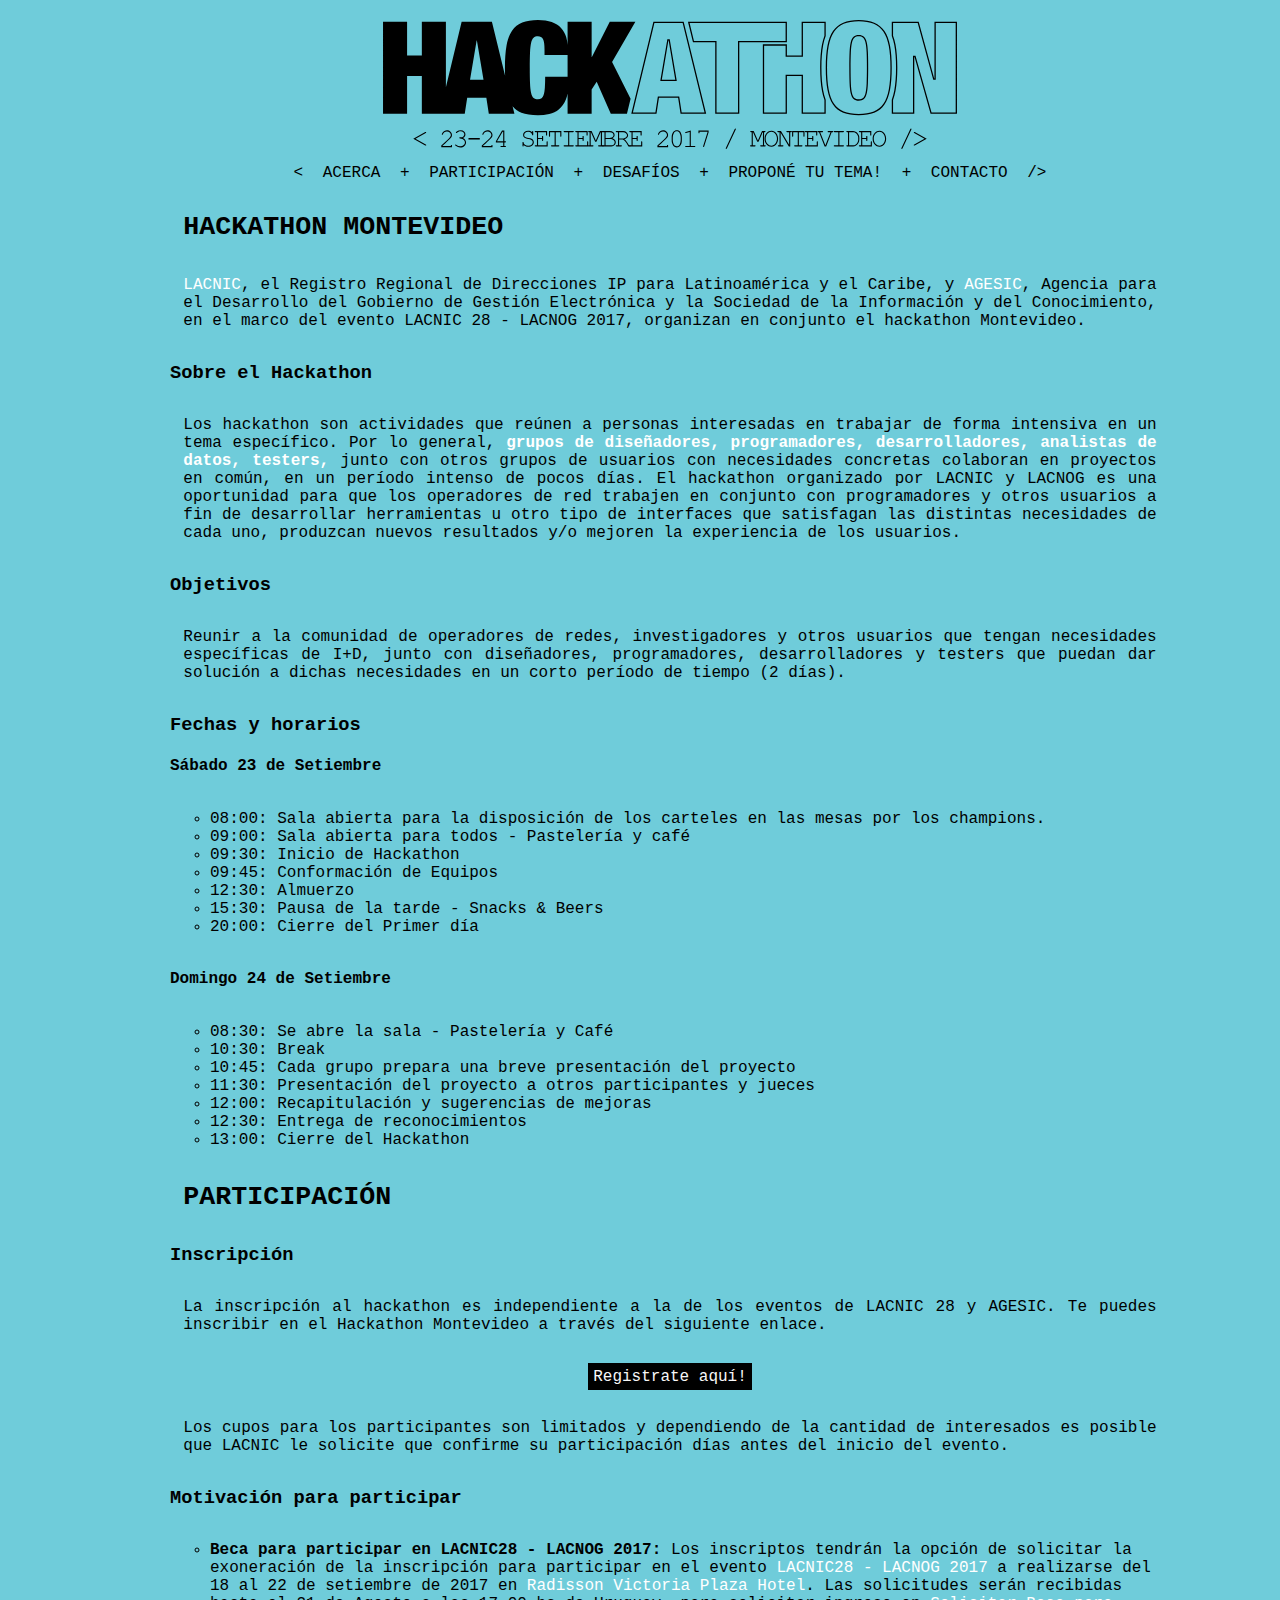
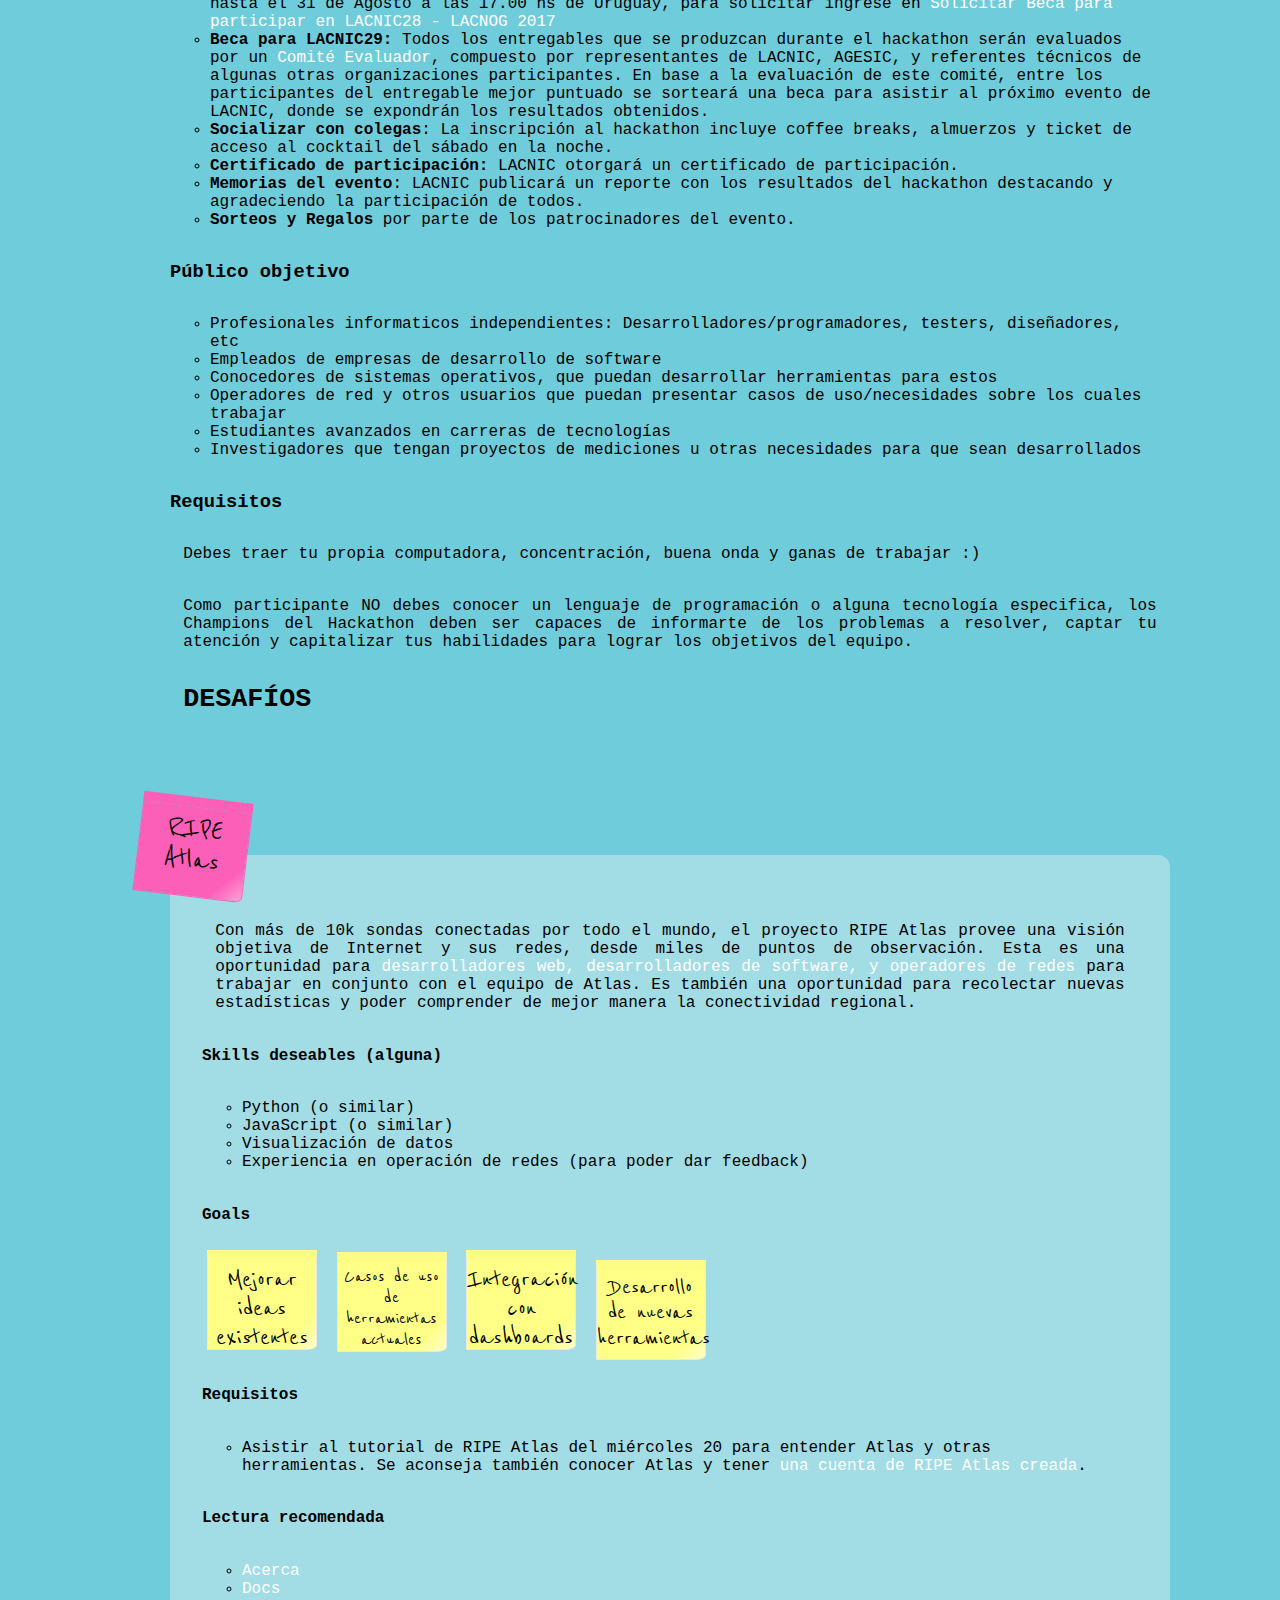
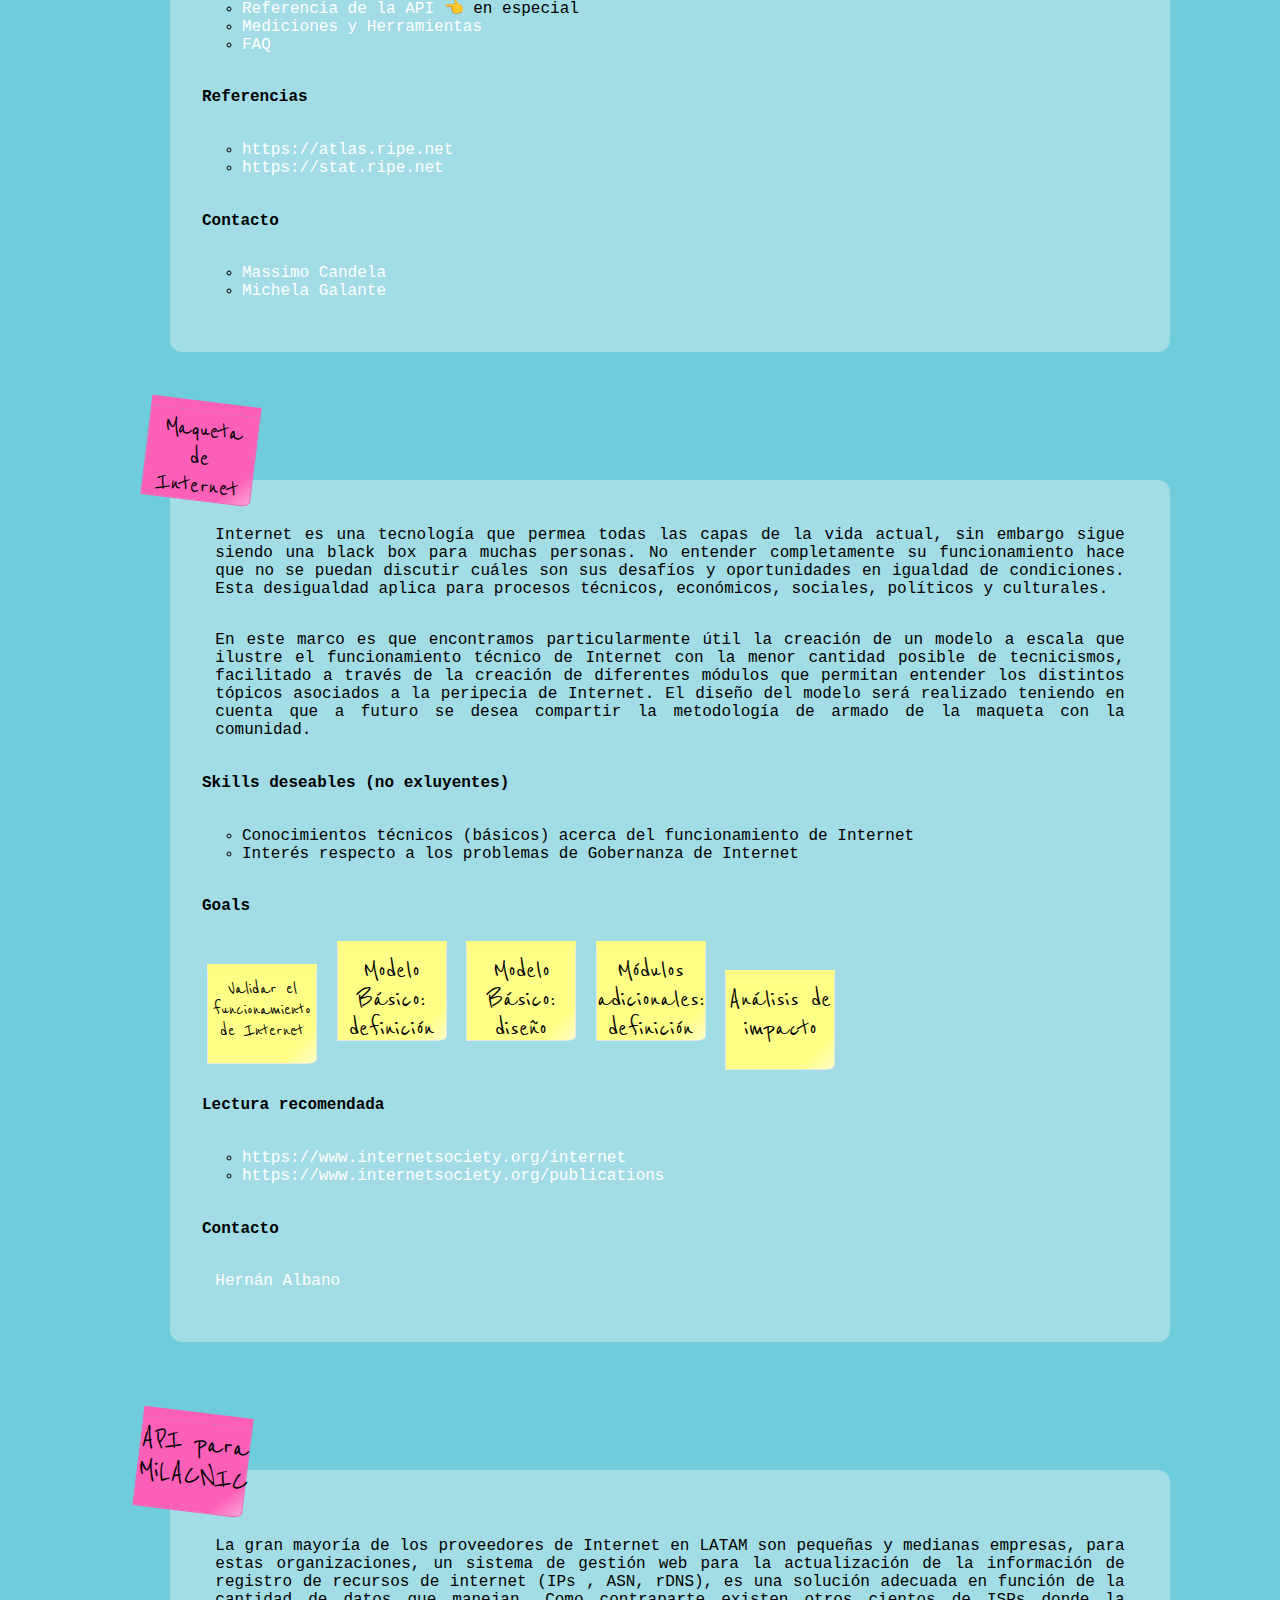
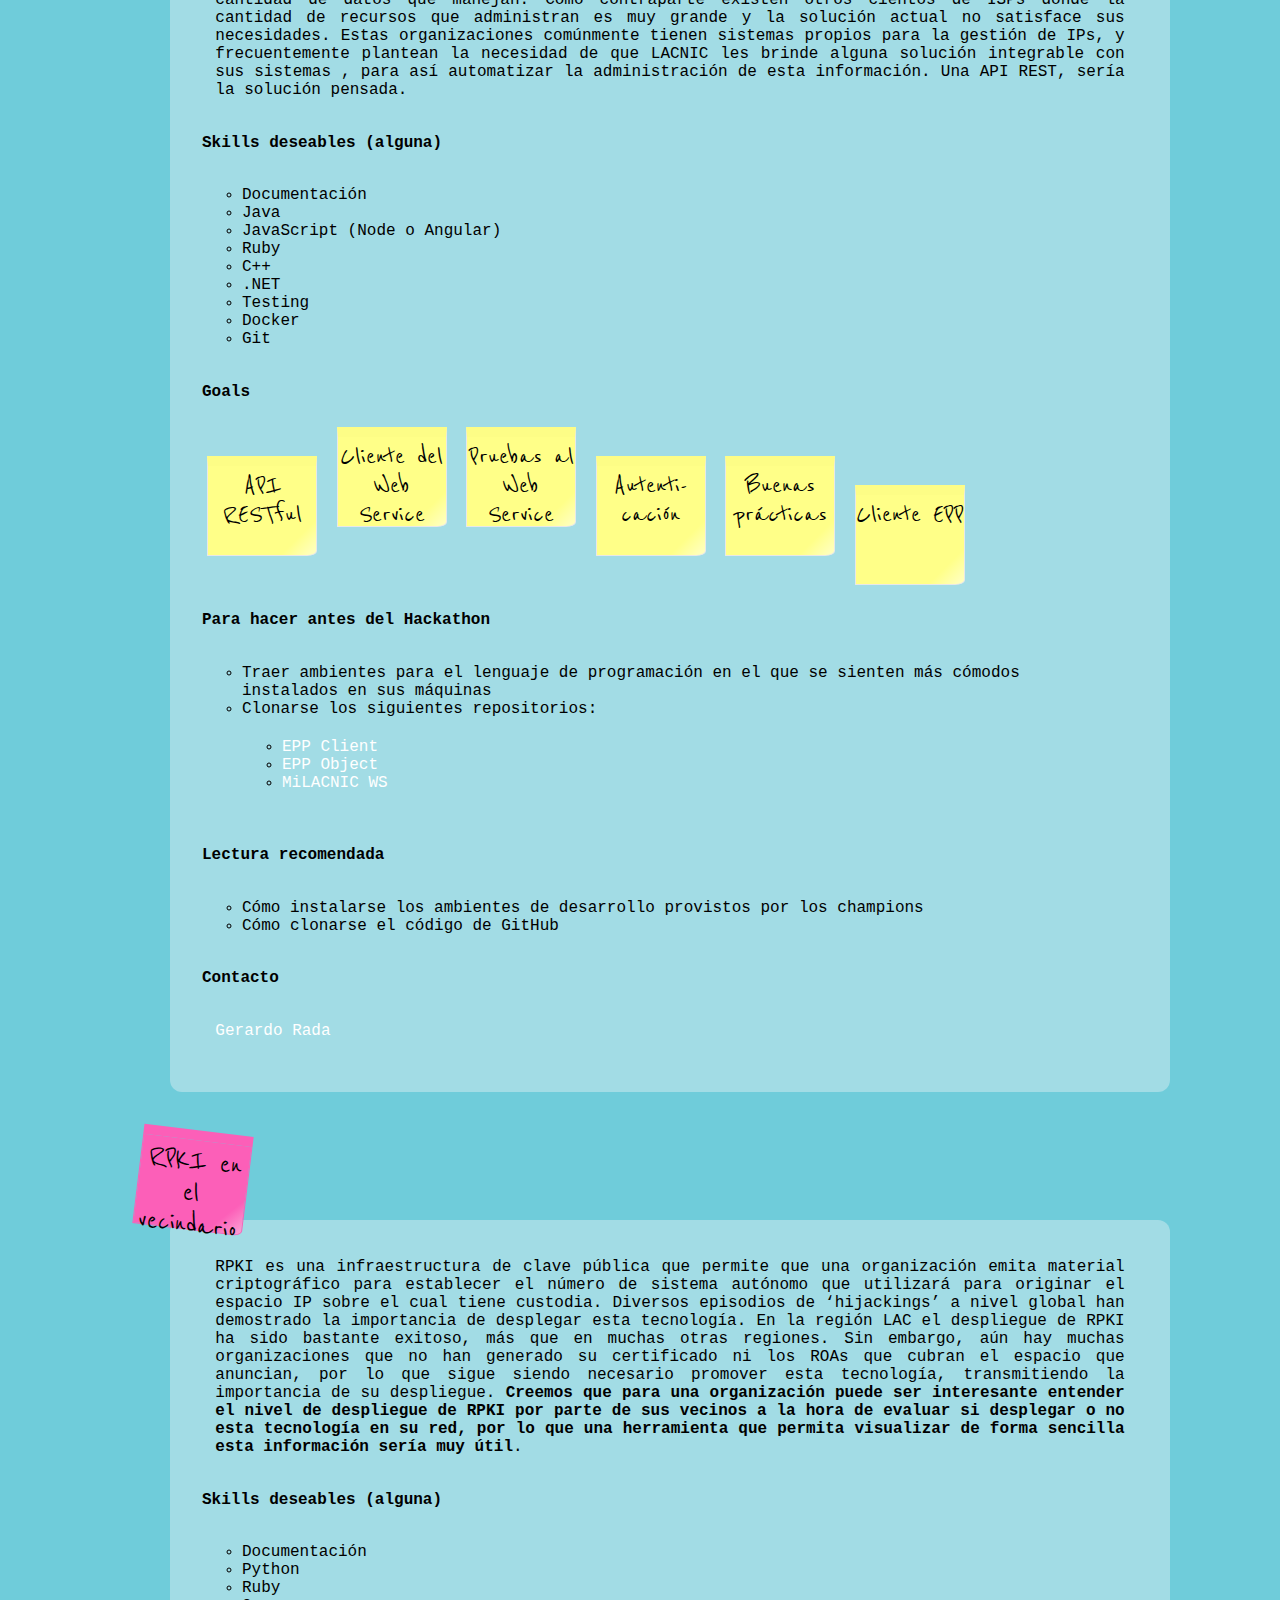
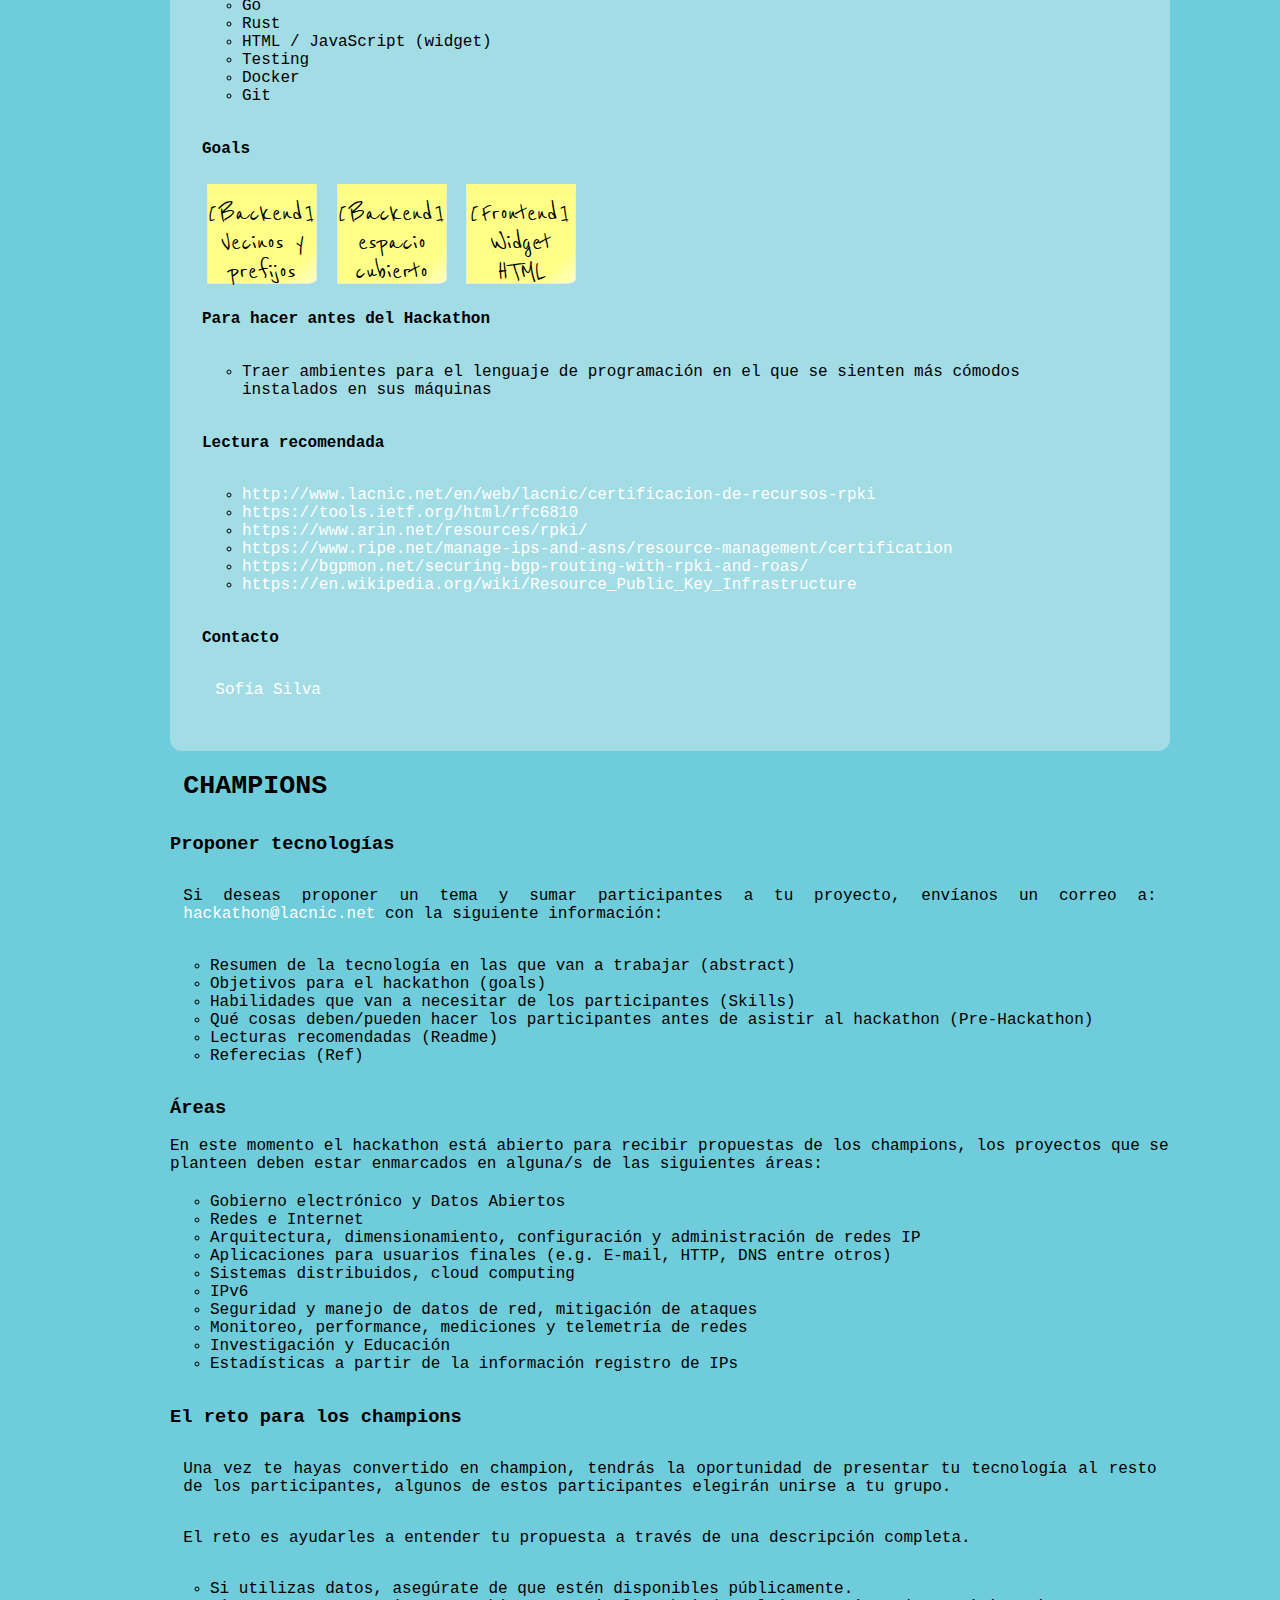
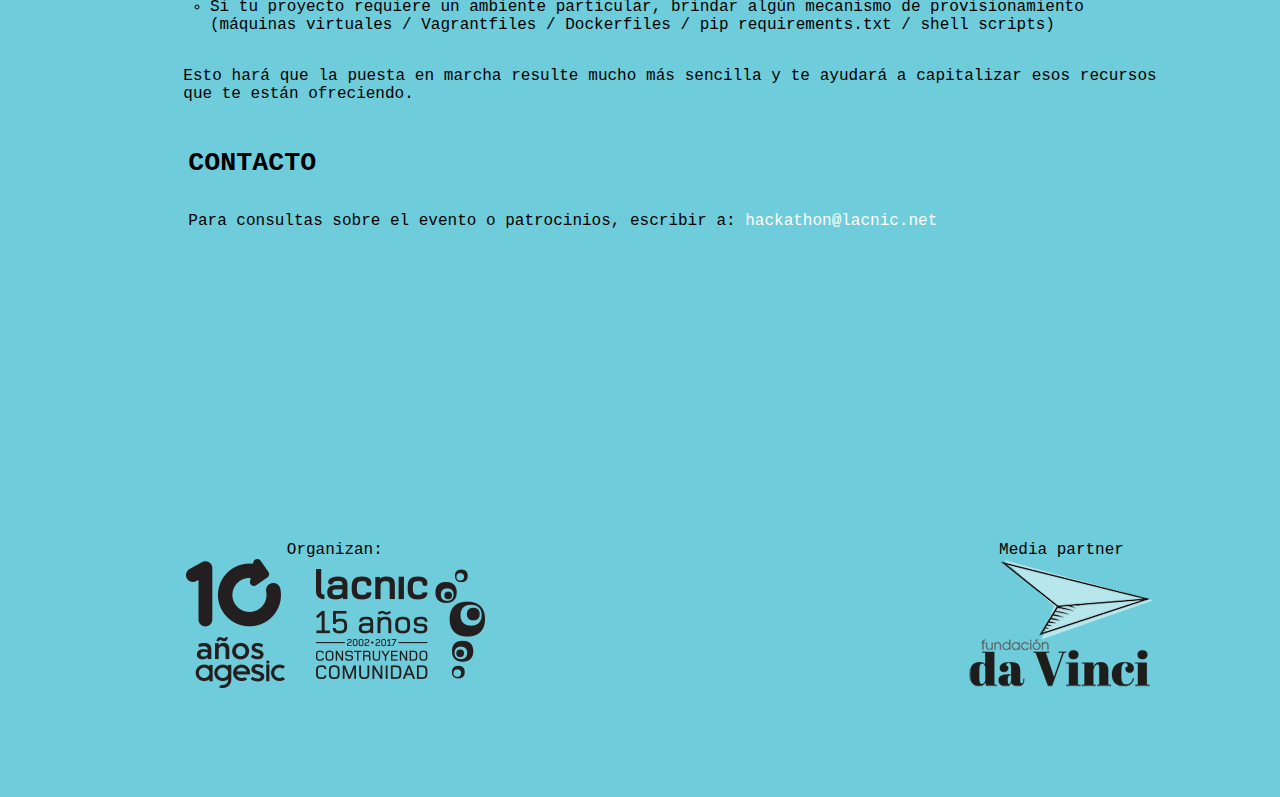
==== index.html @ 95595e92 "Initial commit" ====
<!doctype html>
<html>
<head>
<meta charset="UTF-8">
<title>&lt; HACKATHON - 23-24 Setiembre 2017, MONTEVIDEO &gt;</title>
<link type="image/png" href="img/favicon.png" rel="shortcut icon">
<meta name="viewport" content="width=device-width; initial-scale=1.0;" />
<meta http-equiv="Refresh" content="0;URL=es/index.html">
<link href="css/hackathon.css" rel="stylesheet" type="text/css">
</head>

<body>
	<div id="master">
    	<div style="height:100px; width:100%;"></div>
    	<div id="header">
			<div id="logo"><img src="img/hackathon-logo.svg" width="620" title="&lt; HACKATHON - 23-24 Setiembre 2017, MONTEVIDEO &gt;"></div>
        </div>
        <div id="content">
			<div id="section"><p style="text-align:center;">&lt;loading&gt;...&lt;/loading&gt;</p></div>
        </div>
    </div>

		<script>
		  (function(i,s,o,g,r,a,m){i['GoogleAnalyticsObject']=r;i[r]=i[r]||function(){
		  (i[r].q=i[r].q||[]).push(arguments)},i[r].l=1*new Date();a=s.createElement(o),
		  m=s.getElementsByTagName(o)[0];a.async=1;a.src=g;m.parentNode.insertBefore(a,m)
		  })(window,document,'script','https://www.google-analytics.com/analytics.js','ga');

		  ga('create', 'UA-101863654-5', 'auto');
		  ga('send', 'pageview');
	</script>
</body>
</html>
---- css/hackathon.css ----
@charset "UTF-8";

/* HACKATHON - LACNIC, AGESIC 2017 */

#nota {
  color: #000;
  font-family: "Courier New", Courier, monospace;
  font-size: 12pt;
  text-align: center;
  margin: 150px auto;
  padding: 50px 0;
  width: 100%;
}


/* index raíz, redirige a ES */

body {
  margin: 0;
  margin-left: 30px;
  padding: 0;
  width: 100%;
  height: 100%;
  background-color: #6fccda;
  font-family: "Courier New", Courier, monospace;
}

* {
  box-sizing: border-box;
}


/*-- esqueleto --*/

#master {
  width: 100%;
  height: 100%;
  padding: 0;
  margin: 0;
}

#header {
  max-width: 1000px;
  margin: 0 auto;
  padding: 0;
}

#lang {
  width: 100%;
  margin: 0;
  padding: 10px 0;
  text-align: right;
  font-size: 16pt;
}

#lang a {
  color: #000;
  text-decoration: none;
  text-transform: uppercase;
  padding: 5px;
  margin: 0 5px;
}

#lang a:hover {
  color: #f7f7f7;
  background-color: #000;
  text-decoration: none;
}

#logo {
  width: 100%;
  margin: 0;
  padding: 0;
  text-align: center;
}

#logo img {
  width: 100%;
  max-width: 600px;
  height: auto;
  margin: 0;
  padding: 0 10pt;
}

#menu {
  width: 100%;
  margin: 0;
  padding: 10px 0;
  text-align: center;
}

#menu a {
  color: #000;
  text-decoration: none;
  text-transform: uppercase;
  margin: 0 5px;
  padding: 5px;
  font-size: 12pt;
  font-weight: normal;
}

#menu a:hover {
  color: #f7f7f7;
  background-color: #000;
  text-decoration: none;
}

#content {
  max-width: 1000px;
  margin: 0 auto;
  padding: 0;
}

#section {
  width: 100%;
  margin: 0;
  padding: 5px;
}

#footer {
  max-width: 1000px;
  height: 300px;
  margin: 0 auto;
  padding: 0 0 50pt 0;
}

#footcontent {
  width: 100%;
  margin: 0;
  padding: 5px;
  text-align: center;
}

#footcontent img {
  margin: 0 10px;
}

#map {
  padding: 10pt;
}

#footcontent div {}


/*-- textos --*/

h2 {
  font-weight: bold;
  font-size: 20pt;
  color: #000;
  padding: 10pt;
  margin: 5pt 0;
  text-align: left;
  text-transform: uppercase;
}

p {
  font-weight: normal;
  font-size: 12pt;
  color: #000;
  padding: 10pt;
  margin: 5pt 0;
  text-align: justify;
}

ol, ul {
  font-weight: normal;
  font-size: 12pt;
  color: #000;
  padding: 10pt 10pt 10pt 30pt;
  margin: 5pt 0;
  text-align: left;
  list-style: circle;
}

a {
  color: #fff;
  text-decoration: none;
}

a:hover {
  color: #f7f7f7;
  text-decoration: underline;
}

a:visited {
  color: #f1f1f1;
  text-decoration: none;
}

#tabla {
  width: 100%;
  padding: 0;
  margin: 10px 0;
  white-space-collapse: collapse;
}

#tabla th, #tabla td {
  vertical-align: middle;
  padding: 3pt 5pt;
  border: 1pt solid #000;
}

#tabla th {
  background-color: #000;
  color: #fff;
}

#tabla tr:nth-child(odd) {
  background-color: rgba(255, 255, 255, .25);
}

a.active {
  color: #f7f7f7;
  background-color: #000;
  text-decoration: none;
  padding:.3em;
}


/*Post It*/

.postit {
  line-height: 1;
  text-align: center;
  width: 110px;
  margin: 5px;
  min-height: 100px;
  max-height: 100px;
  padding-top: 5px;
  position: relative;
  border: 1px solid #E8E8E8;
  border-top: 10px solid #fdfd86;
  border-bottom-right-radius: 10px 5px;
  display: inline-block;
  background: #ffff88;
  /* Old browsers */
  background: -moz-linear-gradient(-45deg, #ffff88 81%, #ffff88 82%, #ffff88 82%, #ffffc6 100%);
  /* FF3.6+ */
  background: -webkit-gradient(linear, left top, right bottom, color-stop(81%, #ffff88), color-stop(82%, #ffff88), color-stop(82%, #ffff88), color-stop(100%, #ffffc6));
  /* Chrome,Safari4+ */
  background: -webkit-linear-gradient(-45deg, #ffff88 81%, #ffff88 82%, #ffff88 82%, #ffffc6 100%);
  /* Chrome10+,Safari5.1+ */
  background: -o-linear-gradient(-45deg, #ffff88 81%, #ffff88 82%, #ffff88 82%, #ffffc6 100%);
  /* Opera 11.10+ */
  background: -ms-linear-gradient(-45deg, #ffff88 81%, #ffff88 82%, #ffff88 82%, #ffffc6 100%);
  /* IE10+ */
  background: linear-gradient(135deg, #ffff88 81%, #ffff88 82%, #ffff88 82%, #ffffc6 100%);
  /* W3C */
  filter: progid:DXImageTransform.Microsoft.gradient( startColorstr='#ffff88', endColorstr='#ffffc6', GradientType=1);
  /* IE6-9 fallback on horizontal gradient */
  font-family: 'Reenie Beanie', cursive;
  font-size: 1.8em;
  text-align: center;
}

.postit:after {
  content: "";
  position: absolute;
  z-index: -1;
  right: -0px;
  bottom: 20px;
  width: 100px;
  height: 25px;
  background: rgba(0, 0, 0, 0.2);
  box-shadow: 2px 15px 5px rgba(0, 0, 0, 0.40);
  -moz-transform: matrix(-1, -0.1, 0, 1, 0, 0);
  -webkit-transform: matrix(-1, -0.1, 0, 1, 0, 0);
  -o-transform: matrix(-1, -0.1, 0, 1, 0, 0);
  -ms-transform: matrix(-1, -0.1, 0, 1, 0, 0);
  transform: matrix(-1, -0.1, 0, 1, 0, 0);
}

.challenge-section {
  background-color: #A2DCE5;
  padding-left: 2em;
  padding-right: 2em;
  padding-bottom: 2em;
  margin-top: 8em;
  border-radius: 12px;
}

.challenge {
  line-height: 1;
  text-align: center;
  width: 110px;
  margin: 5px;
  min-height: 100px;
  max-height: 100px;
  padding-top: 5px;
  position: relative;
  border: 1px solid #FC5FB8;
  border-top: 10px solid #FC5FB8;
  border-bottom-right-radius: 10px 5px;
  display: inline-block;
  background: #fd4db0;
  /* Old browsers */
  background: -moz-linear-gradient(-45deg, #FC5FB8 81%, #FC5FB8 82%, #FC5FB8 82%, #FCA4D6 100%);
  /* FF3.6+ */
    background: -webkit-gradient(linear, left top, right bottom, color-stop(81%, #FC5FB8), color-stop(82%, #FC5FB8), color-stop(82%, #FC5FB8), color-stop(100%, #FCA4D6));
  /* Chrome,Safari4+ */
                            background: -webkit-linear-gradient(-45deg, # 81%, #FC5FB8 82%, #FC5FB8 82%, #FCA4D6 100%);
  /* Chrome10+,Safari5.1+ */
  background: -o-linear-gradient(-45deg, #FC5FB8 81%, #FC5FB8 82%, #FC5FB8 82%, #FCA4D6 100%);
  /* Opera 11.10+ */
  background: -ms-linear-gradient(-45deg, #FC5FB8 81%, #FC5FB8 82%, #FC5FB8 82%, #FCA4D6 100%);
  /* IE10+ */
  background: linear-gradient(135deg, #FC5FB8 81%, #FC5FB8 82%, #FC5FB8 82%, #FCA4D6 100%);
  /* W3C */
  filter: progid:DXImageTransform.Microsoft.gradient( startColorstr='#FC5FB8', endColorstr='#FCA4D6', GradientType=1);
  /* IE6-9 fallback on horizontal gradient */
  font-family: 'Reenie Beanie', cursive;
  font-size: 2em;
  text-align: center;


  margin-left:-2em;
  margin-top:-120px;


  -ms-transform: rotate(7deg);
  /* IE 9 */
  -webkit-transform: rotate(7deg);
  /* Chrome, Safari, Opera */
  transform: rotate(7deg);
}
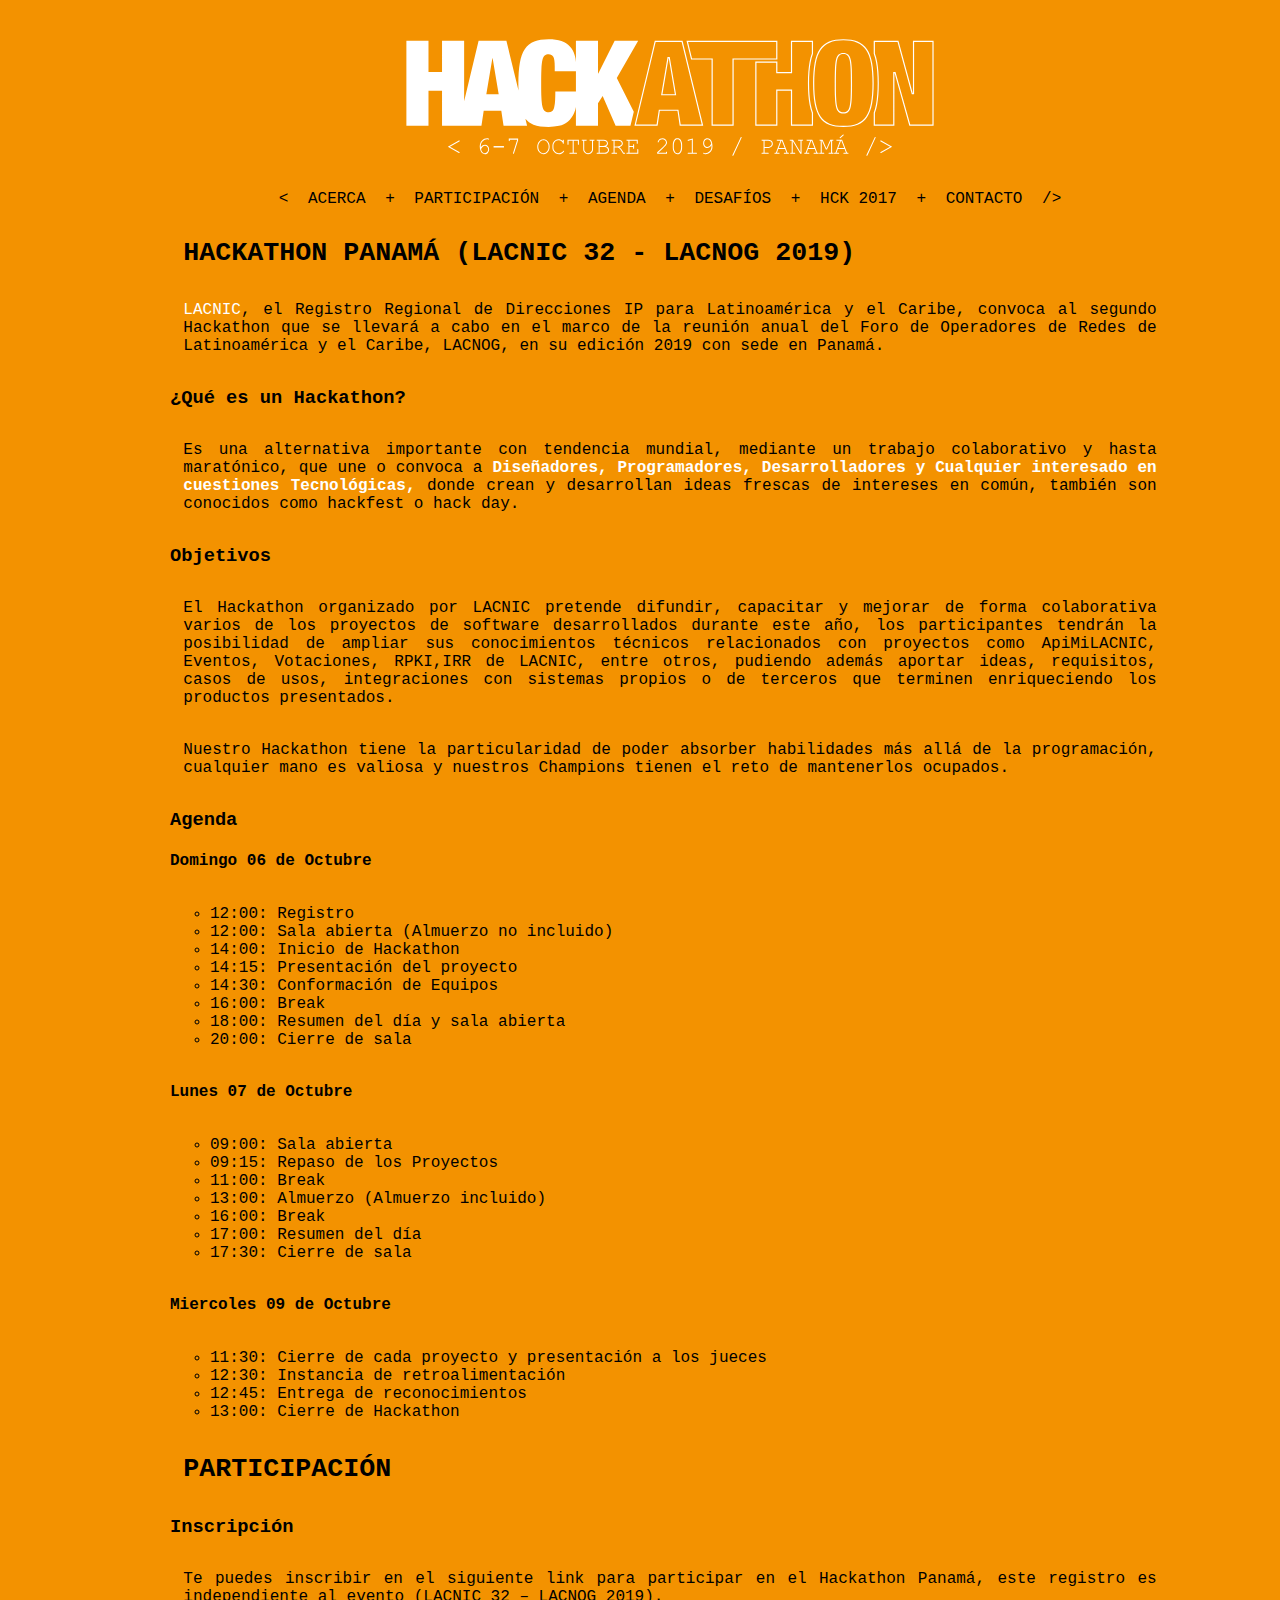
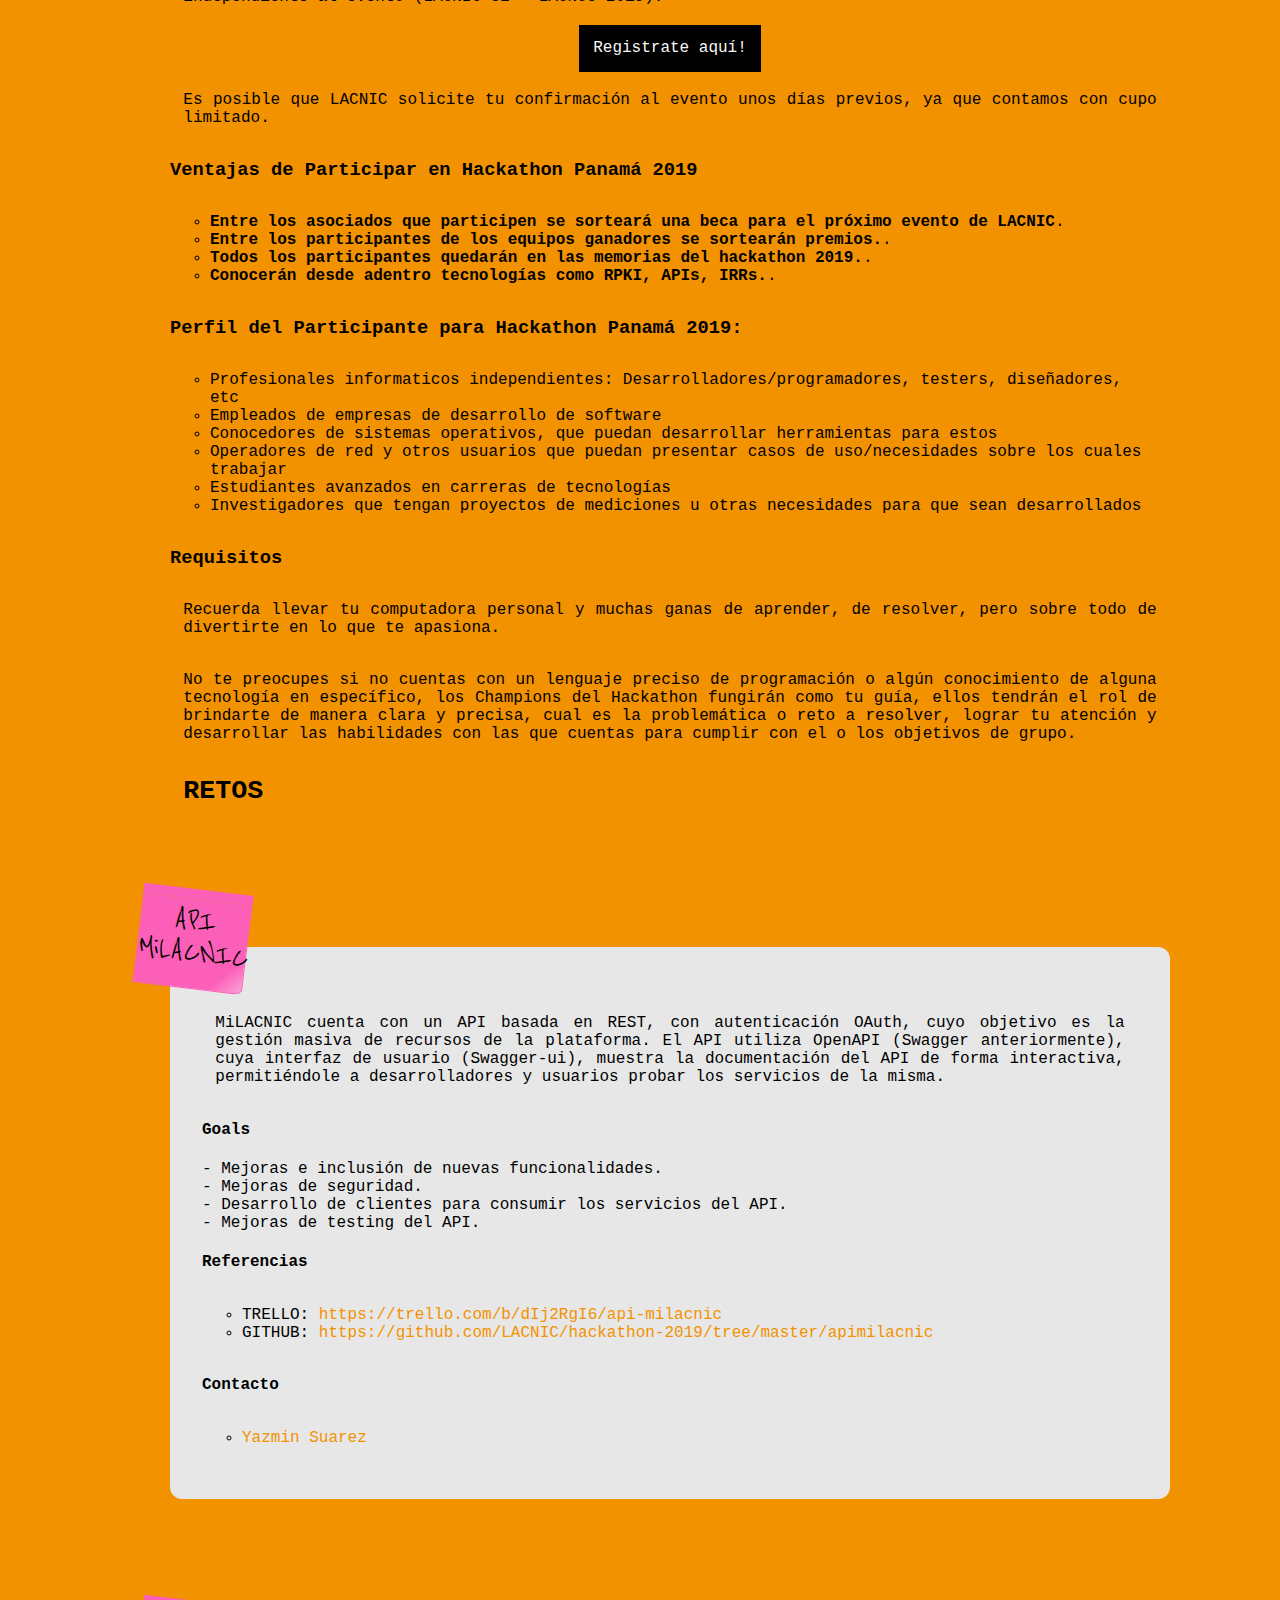
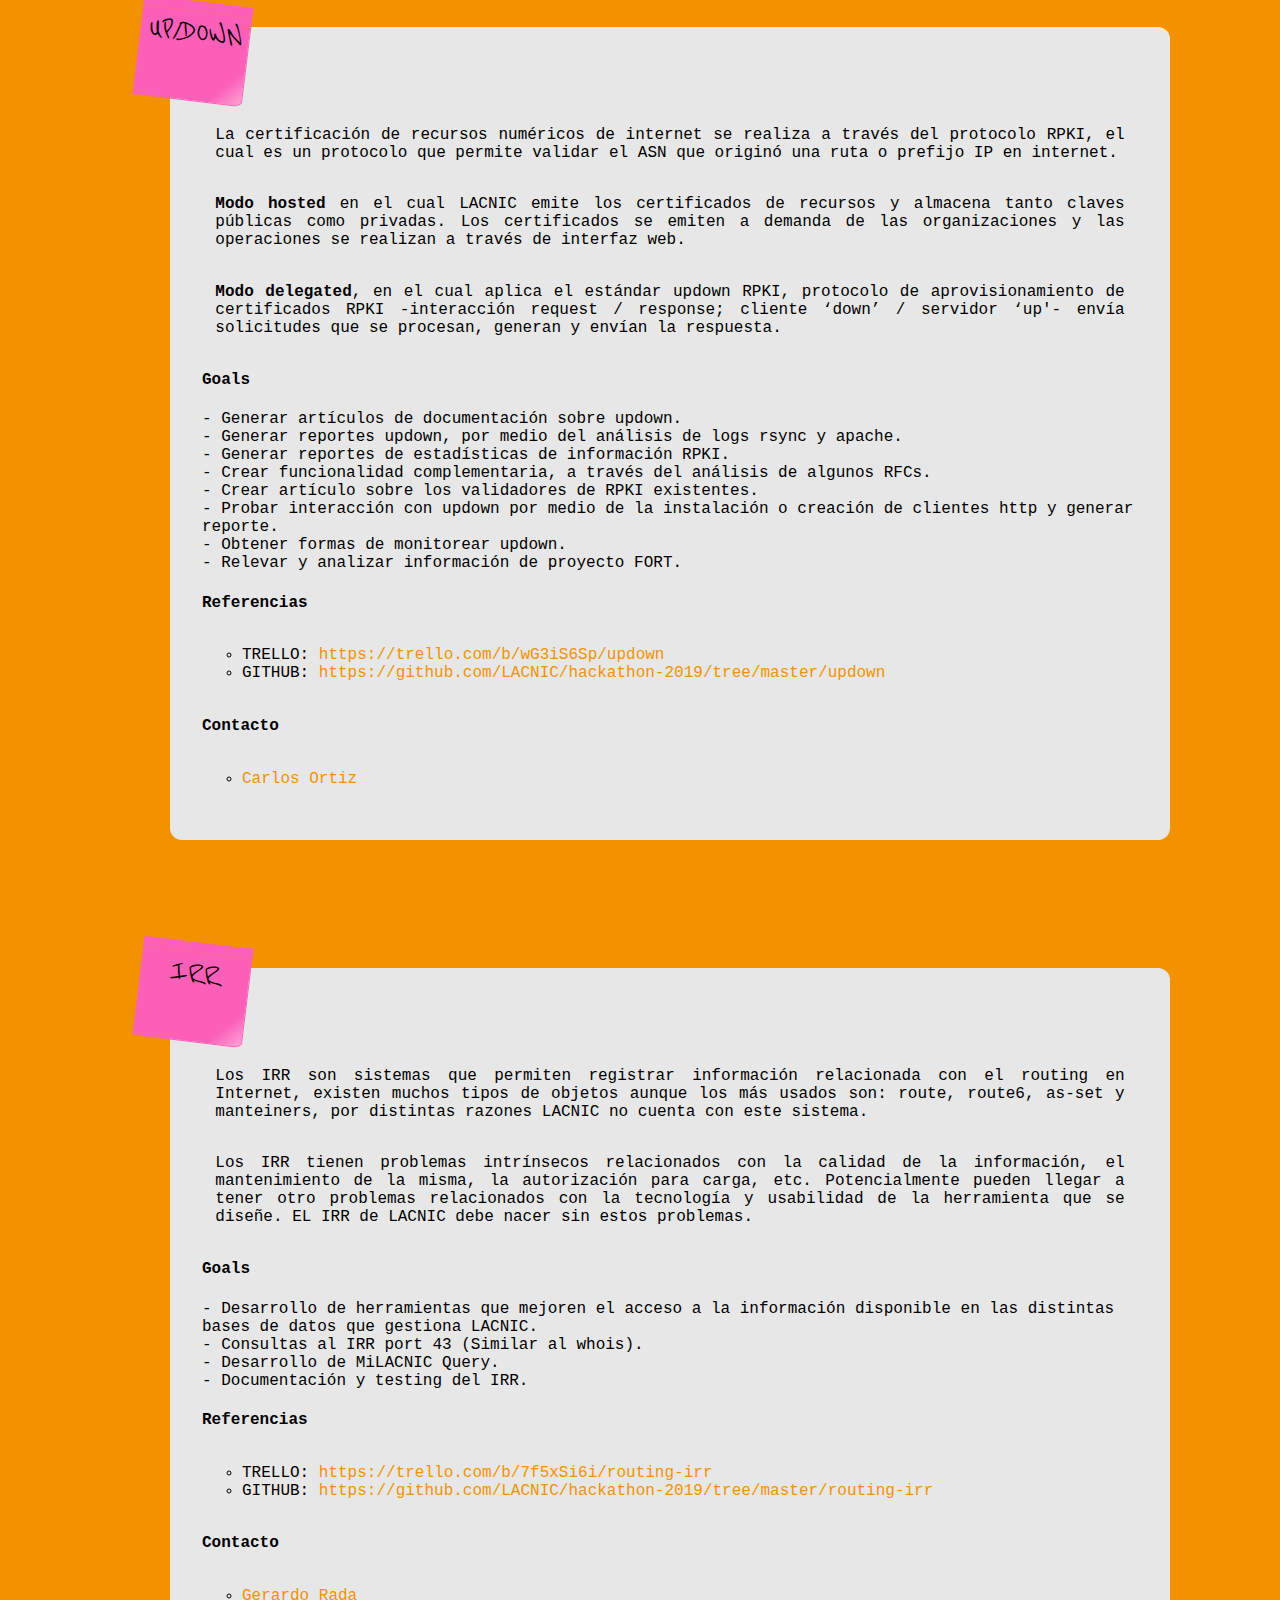
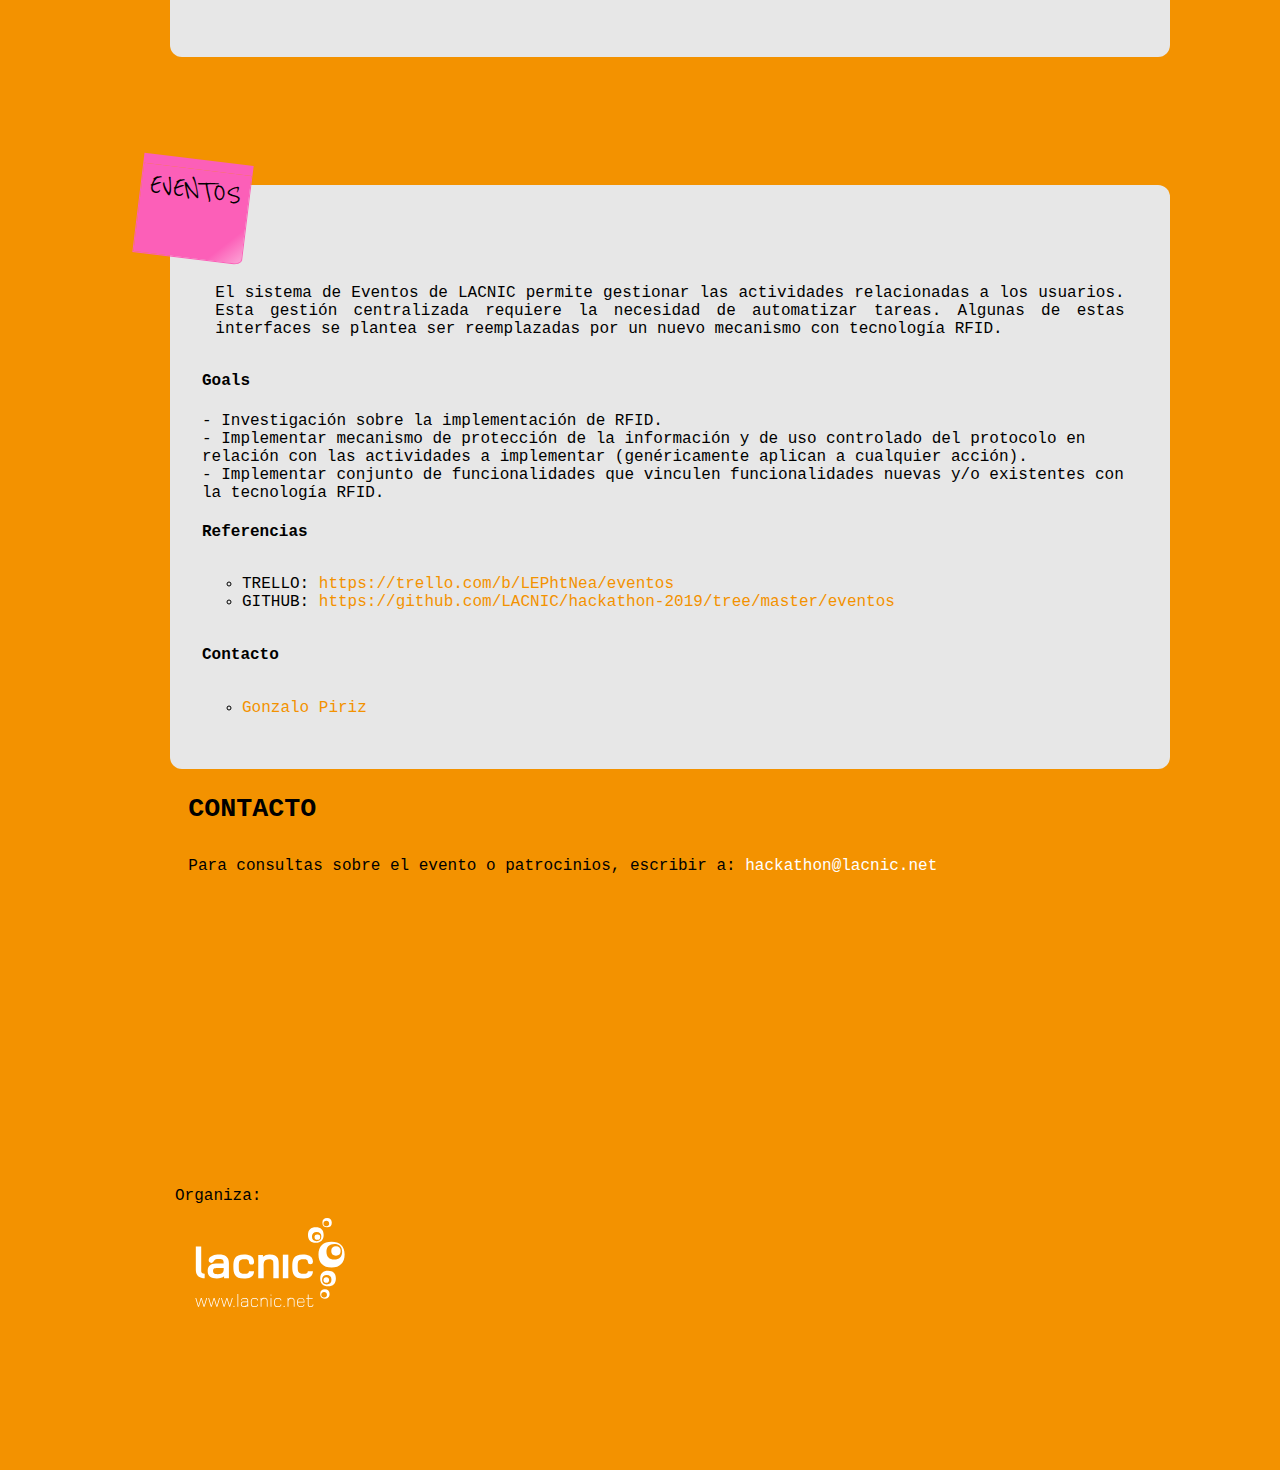
==== commit aa31ba88: "Agregue Track de google analytics" ====
--- a/index.html
+++ b/index.html
@@ -7,6 +7,15 @@
 <meta name="viewport" content="width=device-width; initial-scale=1.0;" />
 <meta http-equiv="Refresh" content="0;URL=es/index.html">
 <link href="css/hackathon.css" rel="stylesheet" type="text/css">
+<!-- Global site tag (gtag.js) - Google Analytics -->
+<script async src="https://www.googletagmanager.com/gtag/js?id=G-R50QWVVV7K"></script>
+<script>
+  window.dataLayer = window.dataLayer || [];
+  function gtag(){dataLayer.push(arguments);}
+  gtag('js', new Date());
+
+  gtag('config', 'G-R50QWVVV7K');
+</script>
 </head>
 
 <body>
--- a/css/hackathon.css
+++ b/css/hackathon.css
@@ -1,6 +1,6 @@
 @charset "UTF-8";
 
-/* HACKATHON - LACNIC, AGESIC 2017 */
+/* HACKATHON - LACNIC 2019 */
 
 #nota {
   color: #000;
@@ -21,7 +21,7 @@
   padding: 0;
   width: 100%;
   height: 100%;
-  background-color: #6fccda;
+  background-color: #f39200;
   font-family: "Courier New", Courier, monospace;
 }
 
@@ -174,19 +174,35 @@
 }
 
 a {
-  color: #fff;
+  color: #FFF;
   text-decoration: none;
 }
 
 a:hover {
-  color: #f7f7f7;
+  color: #454545;
   text-decoration: underline;
 }
 
 a:visited {
-  color: #f1f1f1;
-  text-decoration: none;
-}
+    color: #767676;
+    text-decoration: none;
+}
+
+.challenge-section a {
+  color: #F39200;
+  text-decoration: none;
+}
+
+.challenge-section a:hover {
+  color: #454545;
+  text-decoration: underline;
+}
+
+.challenge-section a:visited {
+    color: #767676;
+    text-decoration: none;
+}
+
 
 #tabla {
   width: 100%;
@@ -214,7 +230,7 @@
   color: #f7f7f7;
   background-color: #000;
   text-decoration: none;
-  padding:.3em;
+  padding:.9em;
 }
 
 
@@ -272,7 +288,7 @@
 }
 
 .challenge-section {
-  background-color: #A2DCE5;
+  background-color: #E7E7E7;
   padding-left: 2em;
   padding-right: 2em;
   padding-bottom: 2em;
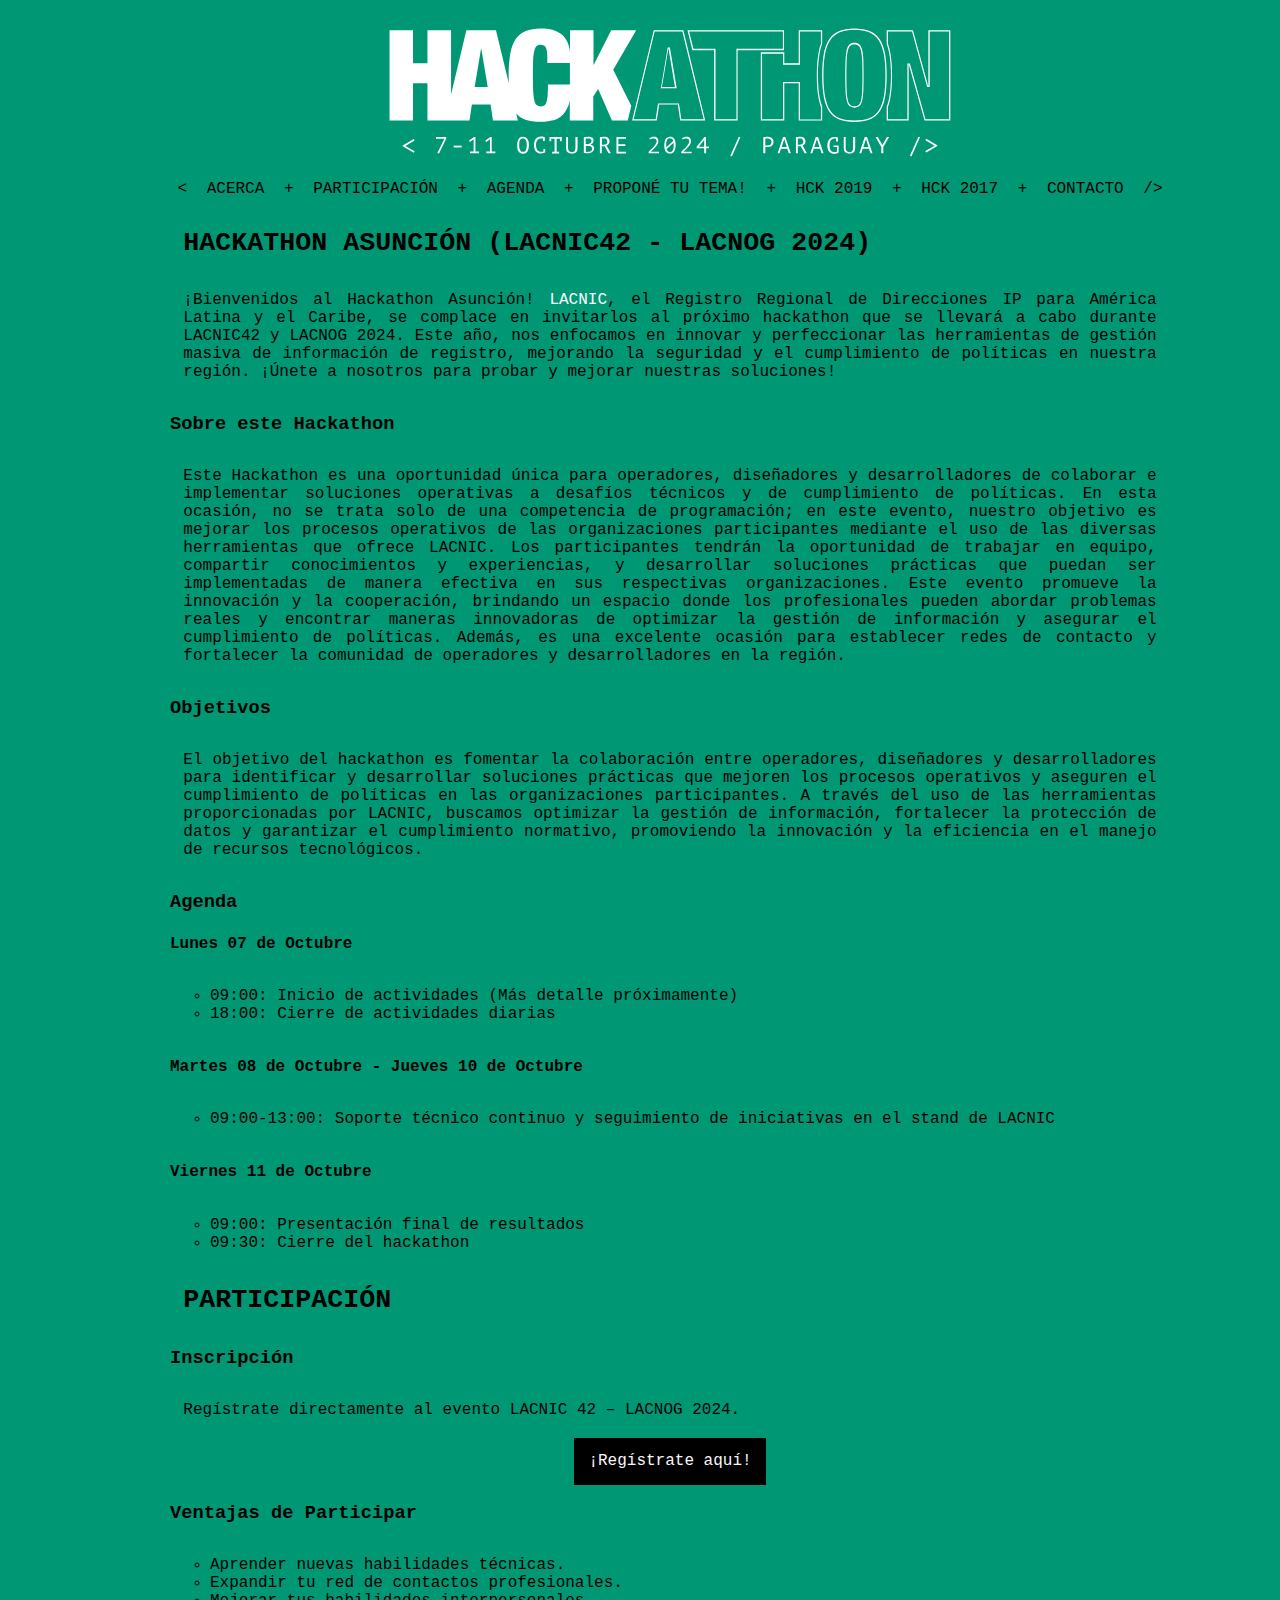
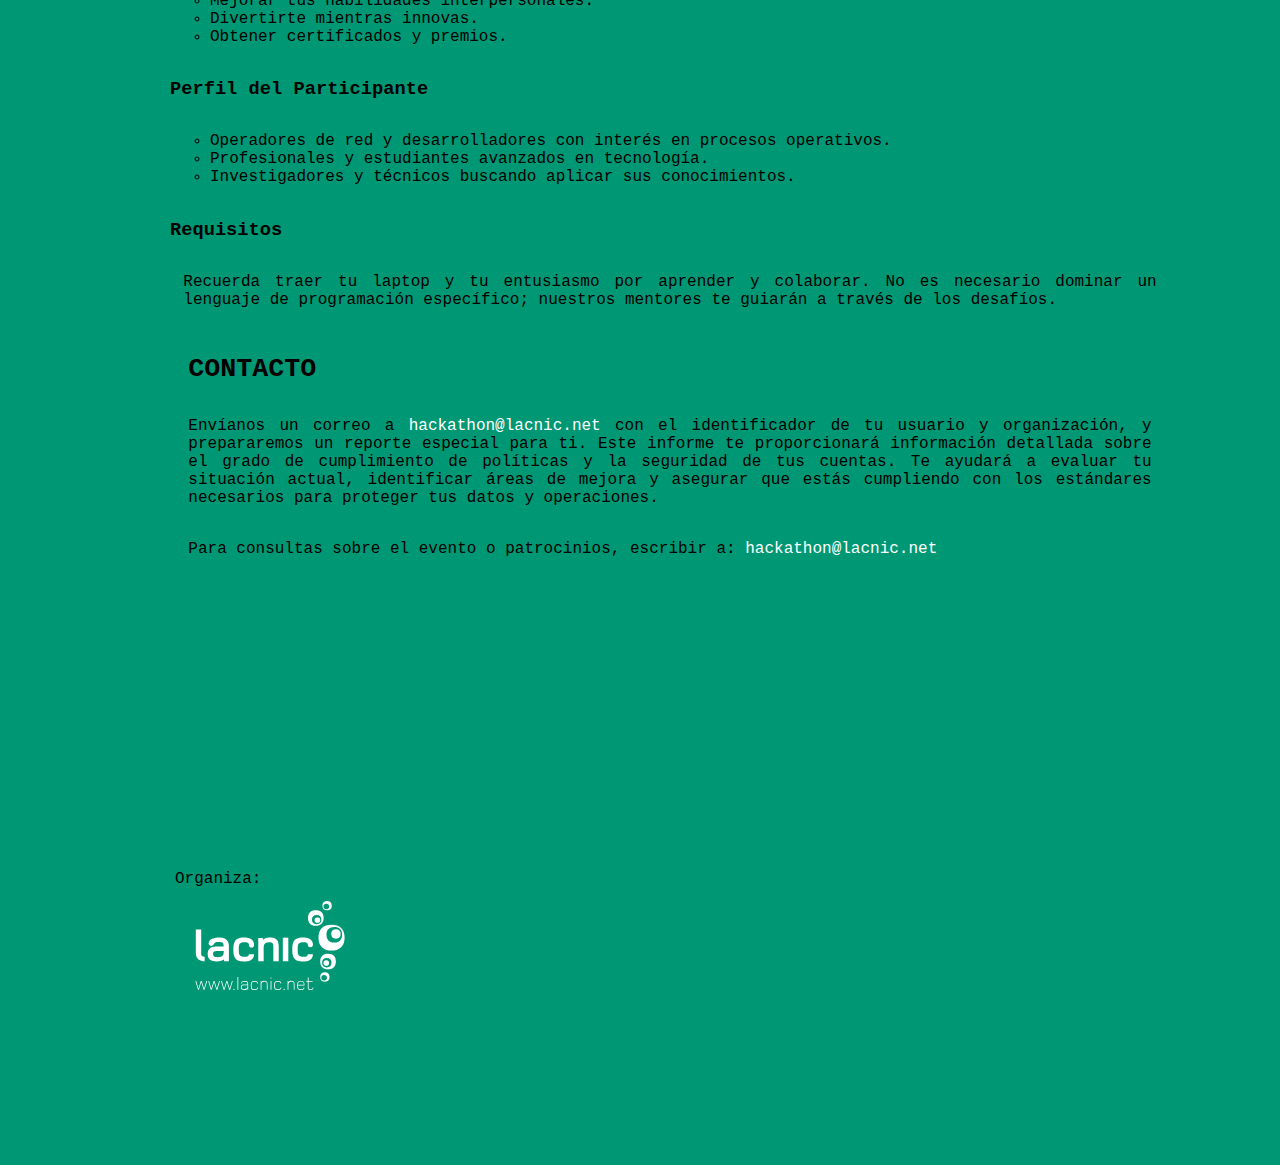
==== commit 92dc350e: "no message" ====
--- a/index.html
+++ b/index.html
@@ -1,42 +1,11 @@
-<!doctype html>
-<html>
+<!DOCTYPE html>
+<html lang="en">
 <head>
-<meta charset="UTF-8">
-<title>&lt; HACKATHON - 23-24 Setiembre 2017, MONTEVIDEO &gt;</title>
-<link type="image/png" href="img/favicon.png" rel="shortcut icon">
-<meta name="viewport" content="width=device-width; initial-scale=1.0;" />
-<meta http-equiv="Refresh" content="0;URL=es/index.html">
-<link href="css/hackathon.css" rel="stylesheet" type="text/css">
-<!-- Global site tag (gtag.js) - Google Analytics -->
-<script async src="https://www.googletagmanager.com/gtag/js?id=G-R50QWVVV7K"></script>
-<script>
-  window.dataLayer = window.dataLayer || [];
-  function gtag(){dataLayer.push(arguments);}
-  gtag('js', new Date());
-
-  gtag('config', 'G-R50QWVVV7K');
-</script>
+	<link href="2024/es/css/hackathon.css" rel="stylesheet" type="text/css">
+	<meta http-equiv="refresh" content="0; url=2024/es/index.html">
+    <title>Redirecting...</title>
 </head>
-
 <body>
-	<div id="master">
-    	<div style="height:100px; width:100%;"></div>
-    	<div id="header">
-			<div id="logo"><img src="img/hackathon-logo.svg" width="620" title="&lt; HACKATHON - 23-24 Setiembre 2017, MONTEVIDEO &gt;"></div>
-        </div>
-        <div id="content">
-			<div id="section"><p style="text-align:center;">&lt;loading&gt;...&lt;/loading&gt;</p></div>
-        </div>
-    </div>
-
-		<script>
-		  (function(i,s,o,g,r,a,m){i['GoogleAnalyticsObject']=r;i[r]=i[r]||function(){
-		  (i[r].q=i[r].q||[]).push(arguments)},i[r].l=1*new Date();a=s.createElement(o),
-		  m=s.getElementsByTagName(o)[0];a.async=1;a.src=g;m.parentNode.insertBefore(a,m)
-		  })(window,document,'script','https://www.google-analytics.com/analytics.js','ga');
-
-		  ga('create', 'UA-101863654-5', 'auto');
-		  ga('send', 'pageview');
-	</script>
+    <p>If you are not redirected automatically, follow this <a href="2024/es/index.html">link to the page</a>.</p>
 </body>
-</html>
+</html>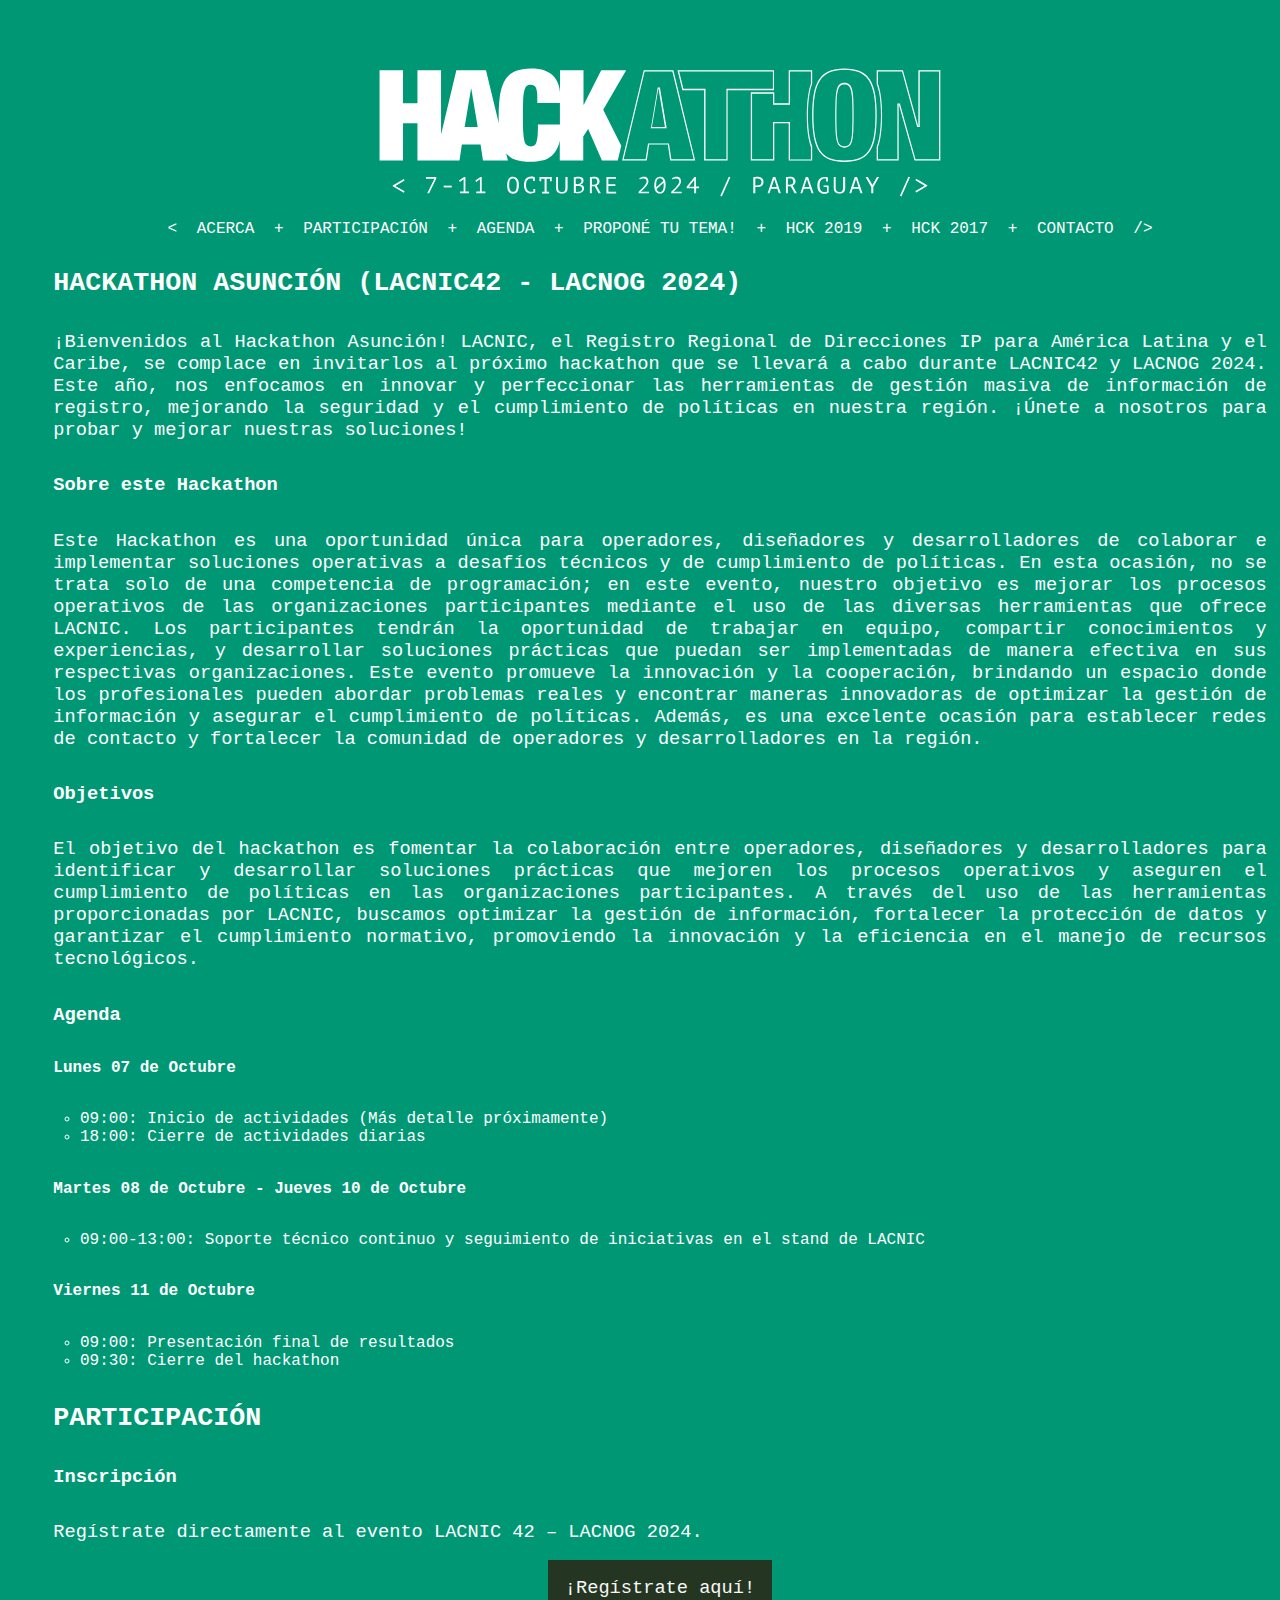
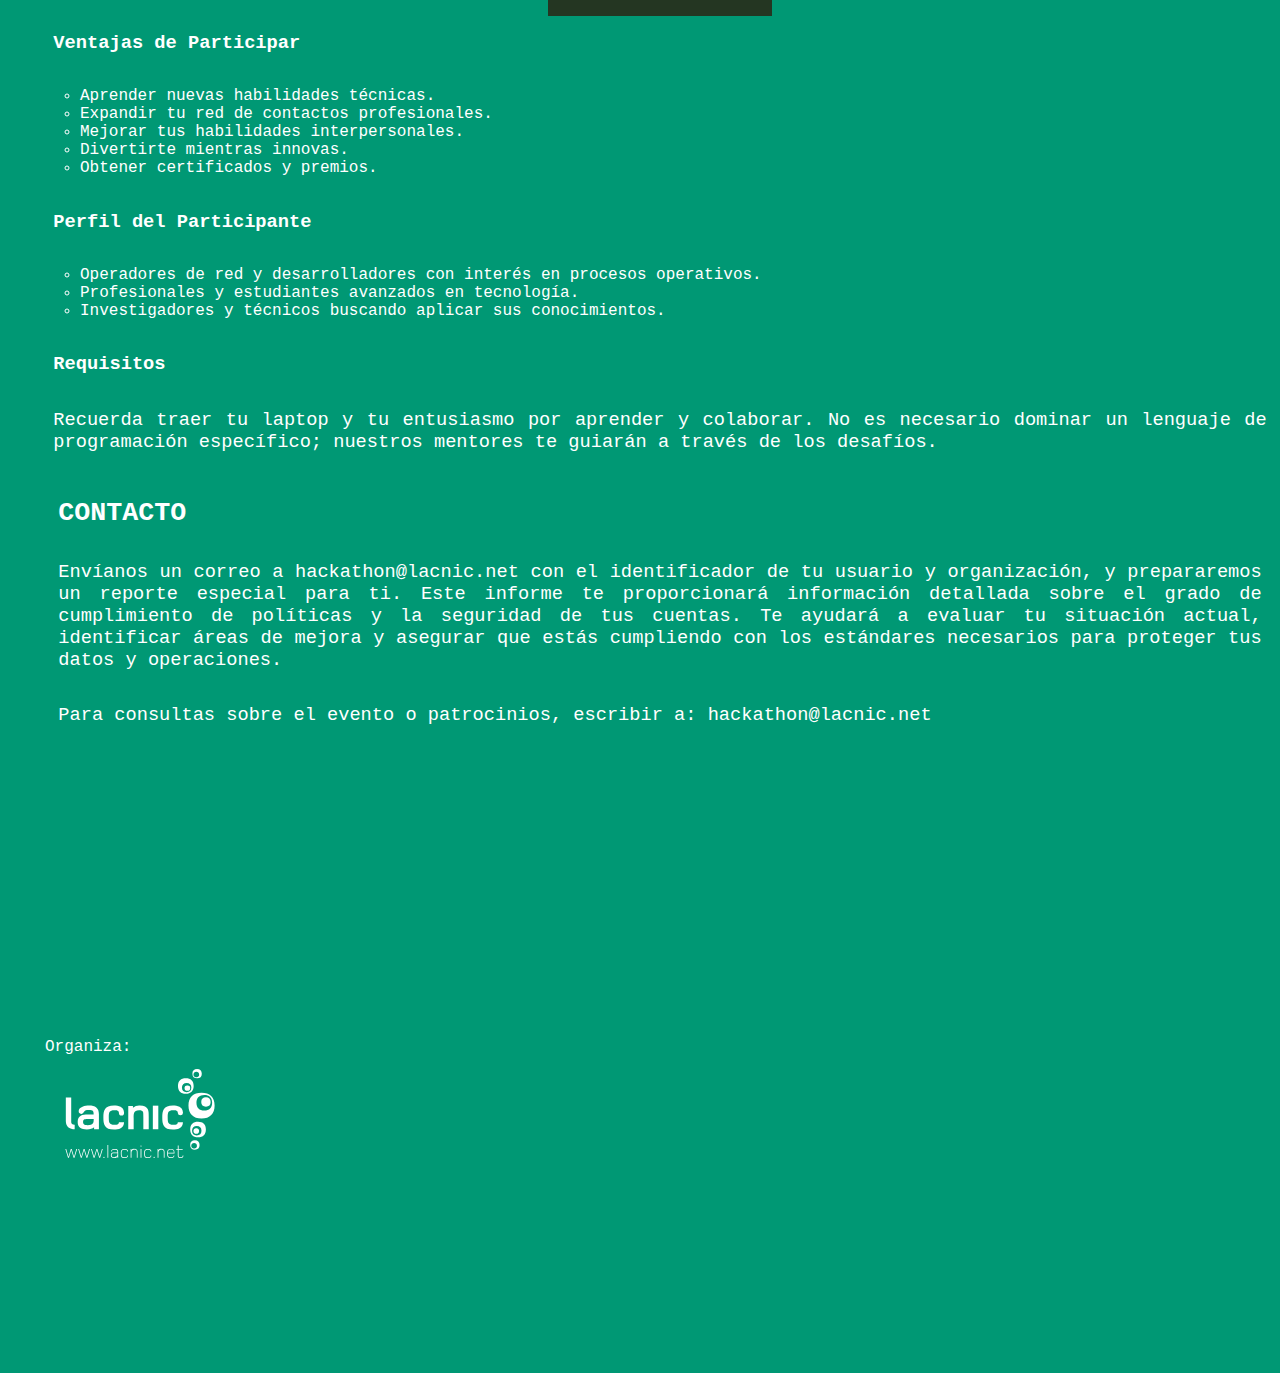
==== commit 31906dc4: "Estilos mejoras" ====
--- a/index.html
+++ b/index.html
@@ -6,6 +6,8 @@
     <title>Redirecting...</title>
 </head>
 <body>
+    <div id="master">
     <p>If you are not redirected automatically, follow this <a href="2024/es/index.html">link to the page</a>.</p>
+    </div>
 </body>
 </html>